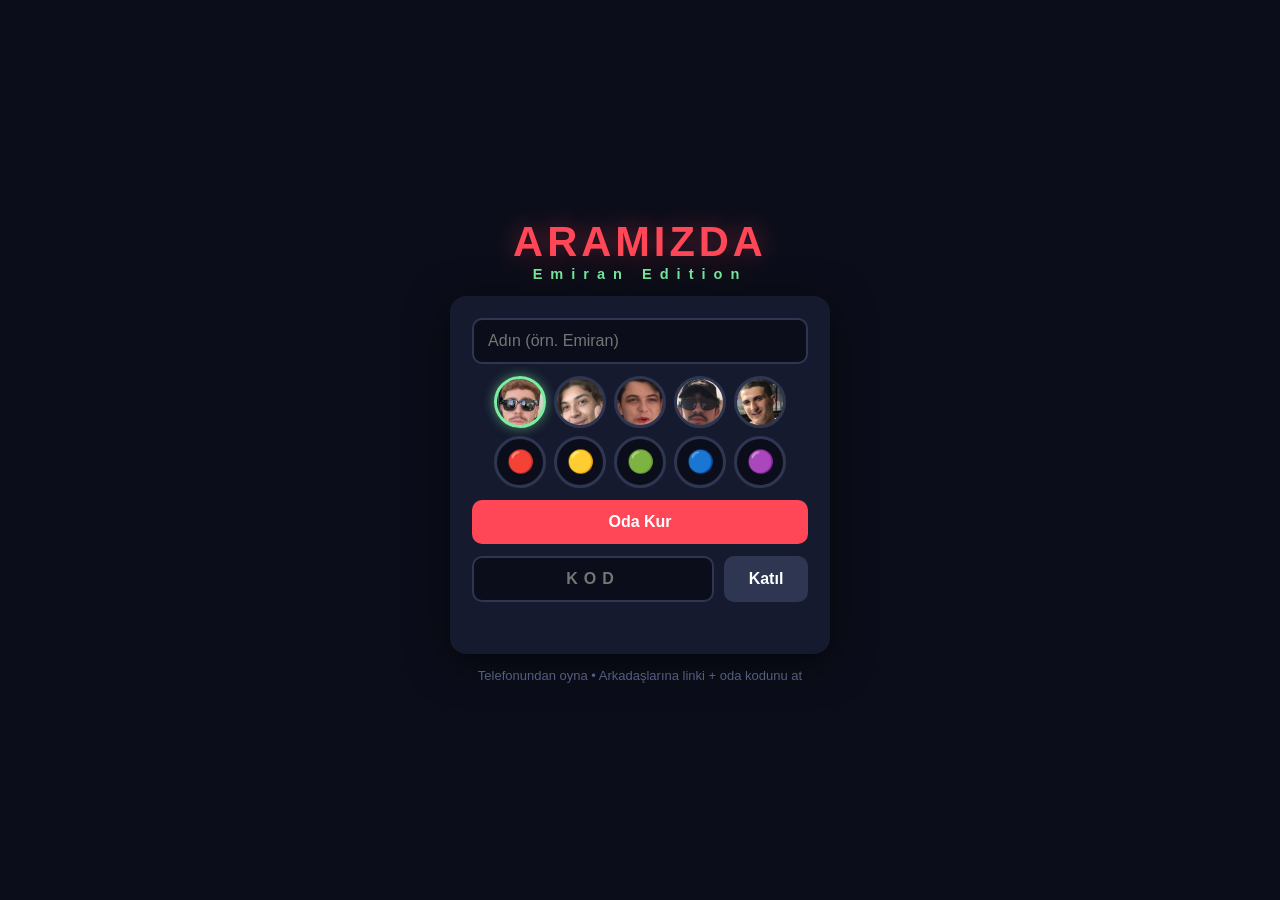
==== index.html @ 52a2c01f "Aramızda: web tabanlı Among Us tarzı P2P oyun - PeerJS (WebRTC) ile sunucusuz multiplayer: oda kodu " ====
<!DOCTYPE html>
<html lang="tr">
<head>
<meta charset="UTF-8">
<meta name="viewport" content="width=device-width, initial-scale=1, maximum-scale=1, user-scalable=no, viewport-fit=cover">
<meta name="apple-mobile-web-app-capable" content="yes">
<title>Aramızda — Emiran Edition</title>
<link rel="stylesheet" href="style.css">
</head>
<body>

<!-- ANA MENÜ -->
<div id="screen-home" class="screen active">
  <h1 class="logo">ARAMIZDA<span>Emiran Edition</span></h1>
  <div class="card">
    <input id="inp-name" maxlength="12" placeholder="Adın (örn. Emiran)">
    <div class="skin-row" id="skin-row"></div>
    <div class="btn-row">
      <button id="btn-create" class="btn primary">Oda Kur</button>
    </div>
    <div class="btn-row join-row">
      <input id="inp-code" maxlength="5" placeholder="KOD">
      <button id="btn-join" class="btn">Katıl</button>
    </div>
    <p id="home-status" class="status"></p>
  </div>
  <p class="hint">Telefonundan oyna • Arkadaşlarına linki + oda kodunu at</p>
</div>

<!-- LOBİ -->
<div id="screen-lobby" class="screen">
  <h2>Lobi</h2>
  <div class="room-code">ODA KODU: <b id="lobby-code">-----</b></div>
  <button id="btn-share" class="btn small">📤 Davet Linkini Kopyala</button>
  <div id="lobby-players" class="lobby-players"></div>
  <p id="lobby-info" class="status">En az 4 kişiyle başlar. 7+ kişide 2 impostor.</p>
  <button id="btn-start" class="btn primary" style="display:none">🚀 Oyunu Başlat</button>
  <button id="btn-leave" class="btn danger small">Ayrıl</button>
</div>

<!-- OYUN -->
<div id="screen-game" class="screen">
  <canvas id="game-canvas"></canvas>
  <div id="hud">
    <div id="taskbar-wrap"><div id="taskbar"></div><span>GÖREVLER</span></div>
    <div id="role-banner"></div>
    <div id="task-list"></div>
    <div id="sab-banner"></div>
    <div id="joystick"><div id="stick"></div></div>
    <div id="action-btns">
      <button id="btn-use" class="act">🔧<span>KULLAN</span></button>
      <button id="btn-report" class="act">📢<span>RAPOR</span></button>
      <button id="btn-kill" class="act red">🔪<span>ÖLDÜR</span></button>
      <button id="btn-vent" class="act red">🕳️<span>VENT</span></button>
      <button id="btn-sabotage" class="act red">💥<span>SABOTAJ</span></button>
      <button id="btn-revive" class="act green">💉<span>DİRİLT</span></button>
      <button id="btn-shoot" class="act orange">🔫<span>VUR</span></button>
    </div>
  </div>
  <div id="sabotage-menu" class="modal hidden">
    <div class="modal-box">
      <h3>Sabotaj</h3>
      <button class="btn" id="sab-lights">💡 Işıkları Kapat</button>
      <button class="btn" id="sab-reactor">☢️ Reaktör Krizi</button>
      <button class="btn small" id="sab-close">Vazgeç</button>
    </div>
  </div>
  <div id="task-modal" class="modal hidden"><div class="modal-box" id="task-box"></div></div>
</div>

<!-- TOPLANTI -->
<div id="screen-meeting" class="screen">
  <h2 id="meeting-title">ACİL TOPLANTI</h2>
  <div id="meeting-timer"></div>
  <div id="meeting-players"></div>
  <div id="chat-box"></div>
  <div class="chat-input-row">
    <input id="chat-input" maxlength="80" placeholder="Mesaj yaz...">
    <button id="chat-send" class="btn small">Gönder</button>
  </div>
</div>

<!-- SONUÇ / EJECT -->
<div id="screen-result" class="screen">
  <div id="result-text"></div>
  <button id="btn-back-lobby" class="btn primary" style="display:none">Lobiye Dön</button>
</div>

<script src="lib/peerjs.min.js"></script>
<script src="game.js"></script>
</body>
</html>
---- style.css ----
* { margin:0; padding:0; box-sizing:border-box; -webkit-tap-highlight-color:transparent; }
html,body { height:100%; overflow:hidden; background:#0b0e1a; color:#eee;
  font-family:-apple-system,'Segoe UI',Roboto,sans-serif; touch-action:none; }

.screen { position:fixed; inset:0; display:none; flex-direction:column; align-items:center;
  justify-content:center; gap:14px; padding:20px; padding-top:max(20px, env(safe-area-inset-top)); }
.screen.active { display:flex; }

.logo { font-size:2.6em; letter-spacing:4px; color:#ff4757; text-shadow:0 0 24px #ff475766; text-align:center; }
.logo span { display:block; font-size:0.35em; letter-spacing:8px; color:#7bed9f; }

.card { background:#151a2e; border-radius:16px; padding:22px; width:min(92vw,380px);
  display:flex; flex-direction:column; gap:12px; box-shadow:0 8px 40px #0009; }

input { background:#0b0e1a; border:2px solid #2f3652; color:#fff; border-radius:10px;
  padding:12px 14px; font-size:16px; width:100%; outline:none; }
input:focus { border-color:#ff4757; }
#inp-code { text-transform:uppercase; letter-spacing:6px; text-align:center; font-weight:bold; }

.btn { background:#2f3652; color:#fff; border:none; border-radius:10px; padding:13px 18px;
  font-size:16px; font-weight:600; cursor:pointer; }
.btn:active { transform:scale(0.96); }
.btn.primary { background:#ff4757; }
.btn.danger { background:#57202a; color:#ff8a95; }
.btn.small { padding:8px 14px; font-size:14px; }
.btn-row { display:flex; gap:10px; }
.btn-row .btn { flex:1; }
.join-row input { flex:1; width:auto; }

.skin-row { display:flex; gap:8px; justify-content:center; flex-wrap:wrap; }
.skin-opt { width:52px; height:52px; border-radius:50%; border:3px solid #2f3652;
  overflow:hidden; cursor:pointer; background-size:cover; background-position:center;
  display:flex; align-items:center; justify-content:center; font-size:22px; }
.skin-opt.sel { border-color:#7bed9f; box-shadow:0 0 12px #7bed9f88; }

.status { color:#8a92b8; font-size:14px; text-align:center; min-height:18px; }
.hint { color:#555d80; font-size:13px; text-align:center; }

.room-code { font-size:1.2em; background:#151a2e; padding:12px 22px; border-radius:12px; }
.room-code b { color:#7bed9f; letter-spacing:5px; font-size:1.4em; }
.lobby-players { display:flex; flex-wrap:wrap; gap:12px; justify-content:center; max-width:420px; }
.lobby-p { display:flex; flex-direction:column; align-items:center; gap:4px; font-size:13px; }
.lobby-p .av { width:56px; height:56px; border-radius:50%; background-size:cover; background-position:center;
  border:3px solid #2f3652; display:flex; align-items:center; justify-content:center; font-size:24px; }
.lobby-p.host .av { border-color:#ffa502; }

/* OYUN */
#screen-game { padding:0; }
#game-canvas { position:absolute; inset:0; width:100%; height:100%; }
#hud { position:absolute; inset:0; pointer-events:none; }
#hud > * { pointer-events:auto; }

#taskbar-wrap { position:absolute; top:max(10px, env(safe-area-inset-top)); left:10px; width:44vw; max-width:260px; }
#taskbar-wrap span { font-size:10px; color:#8a92b8; letter-spacing:2px; }
#taskbar { height:14px; background:#151a2ecc; border-radius:7px; overflow:hidden; border:1px solid #2f3652; }
#taskbar::after { content:''; display:block; height:100%; width:var(--p,0%); background:linear-gradient(90deg,#2ed573,#7bed9f); transition:width .4s; }

#role-banner { position:absolute; top:max(10px, env(safe-area-inset-top)); right:10px; background:#151a2ecc;
  padding:6px 12px; border-radius:10px; font-weight:700; font-size:14px; }
#task-list { position:absolute; top:60px; left:10px; background:#151a2eb0; border-radius:10px;
  padding:8px 10px; font-size:12px; max-width:60vw; line-height:1.7; }
#task-list .done { color:#2ed573; text-decoration:line-through; }
#sab-banner { position:absolute; top:60px; right:10px; color:#ff4757; font-weight:800;
  font-size:15px; text-align:right; text-shadow:0 0 10px #ff4757; animation:blink 1s infinite; }
@keyframes blink { 50% { opacity:0.4; } }

#joystick { position:absolute; bottom:max(26px, env(safe-area-inset-bottom)); left:26px; width:120px; height:120px;
  border-radius:50%; background:#ffffff12; border:2px solid #ffffff2a; }
#stick { position:absolute; left:38px; top:38px; width:44px; height:44px; border-radius:50%;
  background:#ffffff55; }

#action-btns { position:absolute; bottom:max(22px, env(safe-area-inset-bottom)); right:16px; display:flex;
  flex-wrap:wrap-reverse; gap:10px; justify-content:flex-end; max-width:180px; }
.act { width:74px; height:74px; border-radius:50%; border:none; font-size:26px;
  background:#151a2ed9; color:#fff; display:none; flex-direction:column; align-items:center;
  justify-content:center; box-shadow:0 4px 16px #0008; }
.act span { font-size:9px; font-weight:800; letter-spacing:1px; }
.act.show { display:flex; }
.act:disabled { opacity:0.35; }
.act.red { background:#7a1f2bd9; }
.act.green { background:#1f7a3dd9; }
.act.orange { background:#7a5a1fd9; }
.act:active { transform:scale(0.92); }

.modal { position:fixed; inset:0; background:#000a; display:flex; align-items:center;
  justify-content:center; z-index:50; }
.modal.hidden { display:none; }
.modal-box { background:#151a2e; border-radius:16px; padding:20px; width:min(92vw,400px);
  display:flex; flex-direction:column; gap:10px; align-items:center; }
.modal-box h3 { color:#ff4757; }

/* TOPLANTI */
#screen-meeting { background:#101528; justify-content:flex-start; padding-top:max(16px, env(safe-area-inset-top)); gap:8px; }
#meeting-title { color:#ffa502; }
#meeting-timer { font-size:15px; color:#8a92b8; font-weight:700; }
#meeting-players { display:flex; flex-wrap:wrap; gap:8px; justify-content:center; max-width:500px; }
.vote-card { background:#151a2e; border:2px solid #2f3652; border-radius:12px; padding:8px 10px;
  display:flex; align-items:center; gap:8px; font-size:13px; cursor:pointer; min-width:140px; }
.vote-card .av { width:36px; height:36px; border-radius:50%; background-size:cover; background-position:center;
  display:flex; align-items:center; justify-content:center; font-size:16px; flex:none; }
.vote-card.dead { opacity:0.35; filter:grayscale(1); }
.vote-card.voted-me { border-color:#ff4757; }
.vote-card .tally { margin-left:auto; color:#ffa502; font-weight:800; }
.vote-card.skip { justify-content:center; color:#8a92b8; }
#chat-box { flex:1; width:min(94vw,500px); background:#0b0e1a; border-radius:12px; padding:10px;
  overflow-y:auto; font-size:14px; line-height:1.6; min-height:100px; }
#chat-box .gh { color:#8a92b8; font-style:italic; }
#chat-box b { color:#7bed9f; }
.chat-input-row { display:flex; gap:8px; width:min(94vw,500px); padding-bottom:max(8px, env(safe-area-inset-bottom)); }
.chat-input-row input { flex:1; }

/* SONUÇ */
#result-text { font-size:2em; font-weight:900; text-align:center; line-height:1.5; }
#result-text .sub { font-size:0.5em; font-weight:400; color:#8a92b8; display:block; margin-top:10px; }

/* Görev mini oyunları */
.wire-area { display:flex; justify-content:space-between; width:100%; min-height:220px; position:relative; }
.wire-col { display:flex; flex-direction:column; gap:18px; }
.wire-node { width:44px; height:44px; border-radius:8px; border:3px solid #fff3; cursor:pointer; }
.wire-node.sel { border-color:#fff; box-shadow:0 0 10px #fff; }
.wire-node.done { opacity:0.4; }
.wire-svg { position:absolute; inset:0; pointer-events:none; }
.hold-btn { width:120px; height:120px; border-radius:50%; font-size:40px; border:none;
  background:#ff4757; color:#fff; }
.prog { width:100%; height:16px; background:#0b0e1a; border-radius:8px; overflow:hidden; }
.prog i { display:block; height:100%; background:#2ed573; width:0%; }
.keypad { display:grid; grid-template-columns:repeat(3,64px); gap:8px; }
.keypad button { height:52px; font-size:20px; border-radius:10px; border:none; background:#2f3652; color:#fff; }
.code-disp { font-size:26px; letter-spacing:8px; font-weight:800; color:#7bed9f; min-height:34px; }
.ast-area { width:100%; height:260px; background:#05070f; border-radius:10px; position:relative; overflow:hidden; }
.ast { position:absolute; width:44px; height:44px; font-size:32px; line-height:44px; text-align:center; cursor:pointer; }
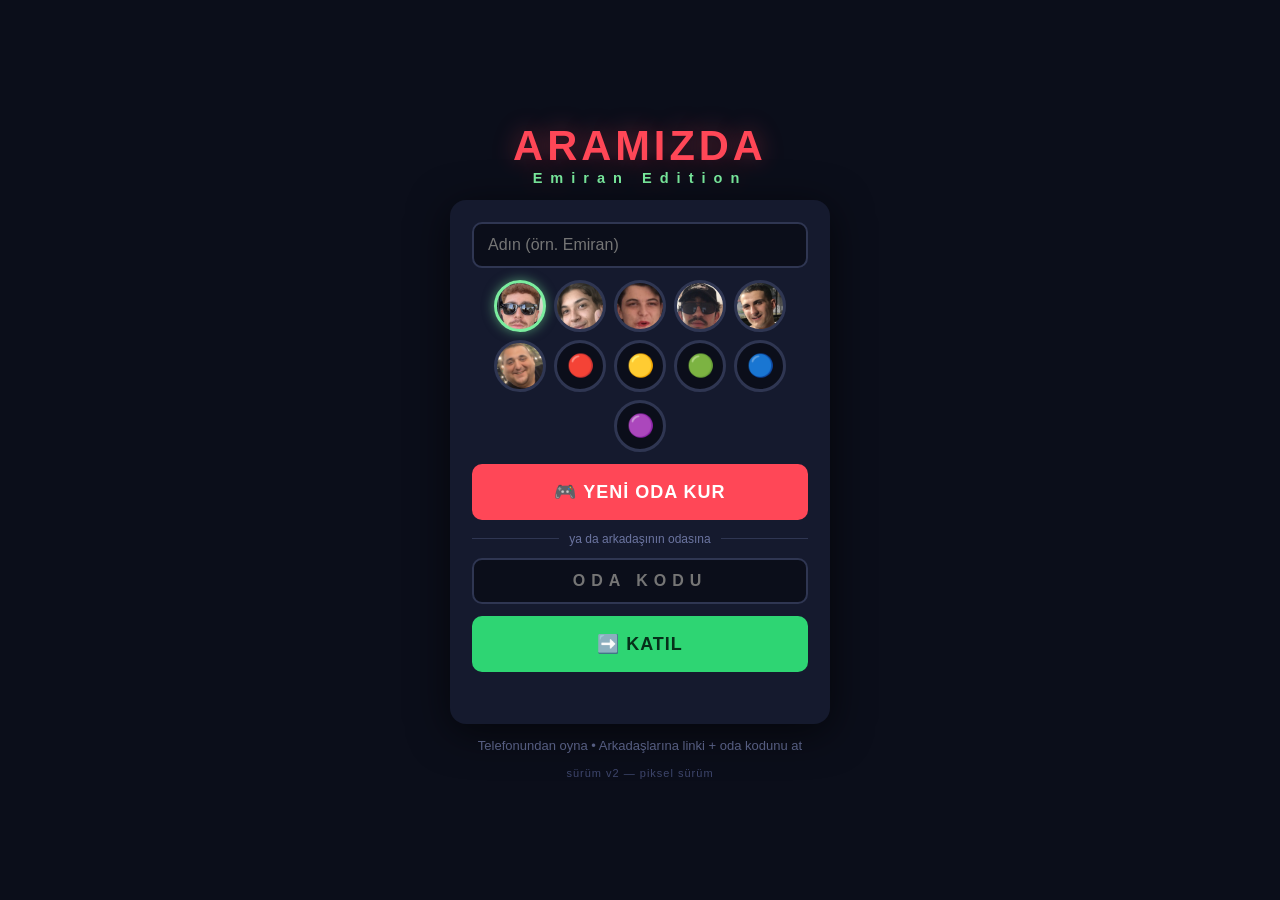
==== commit 3e4d703c: "Katıl butonunu belirginleştir, sürüm etiketi ve .nojekyll ekle - Katıl artık tam genişlikte yeşil bü" ====
--- a/index.html
+++ b/index.html
@@ -15,16 +15,14 @@
   <div class="card">
     <input id="inp-name" maxlength="12" placeholder="Adın (örn. Emiran)">
     <div class="skin-row" id="skin-row"></div>
-    <div class="btn-row">
-      <button id="btn-create" class="btn primary">Oda Kur</button>
-    </div>
-    <div class="btn-row join-row">
-      <input id="inp-code" maxlength="5" placeholder="KOD">
-      <button id="btn-join" class="btn">Katıl</button>
-    </div>
+    <button id="btn-create" class="btn primary big">🎮 YENİ ODA KUR</button>
+    <div class="or-sep"><span>ya da arkadaşının odasına</span></div>
+    <input id="inp-code" maxlength="5" placeholder="ODA KODU">
+    <button id="btn-join" class="btn join big">➡️ KATIL</button>
     <p id="home-status" class="status"></p>
   </div>
   <p class="hint">Telefonundan oyna • Arkadaşlarına linki + oda kodunu at</p>
+  <p class="ver">sürüm v2 — piksel sürüm</p>
 </div>
 
 <!-- LOBİ -->
--- a/style.css
+++ b/style.css
@@ -23,9 +23,16 @@
 .btn.primary { background:#ff4757; }
 .btn.danger { background:#57202a; color:#ff8a95; }
 .btn.small { padding:8px 14px; font-size:14px; }
+.btn.big { padding:17px 18px; font-size:18px; font-weight:800; letter-spacing:1px; }
+.btn.join { background:#2ed573; color:#06301a; }
 .btn-row { display:flex; gap:10px; }
 .btn-row .btn { flex:1; }
 .join-row input { flex:1; width:auto; }
+
+.or-sep { display:flex; align-items:center; gap:10px; color:#6b74a0; font-size:12px; }
+.or-sep::before, .or-sep::after { content:''; flex:1; height:1px; background:#2f3652; }
+
+.ver { color:#3d456b; font-size:11px; letter-spacing:1px; }
 
 .skin-row { display:flex; gap:8px; justify-content:center; flex-wrap:wrap; }
 .skin-opt { width:52px; height:52px; border-radius:50%; border:3px solid #2f3652;
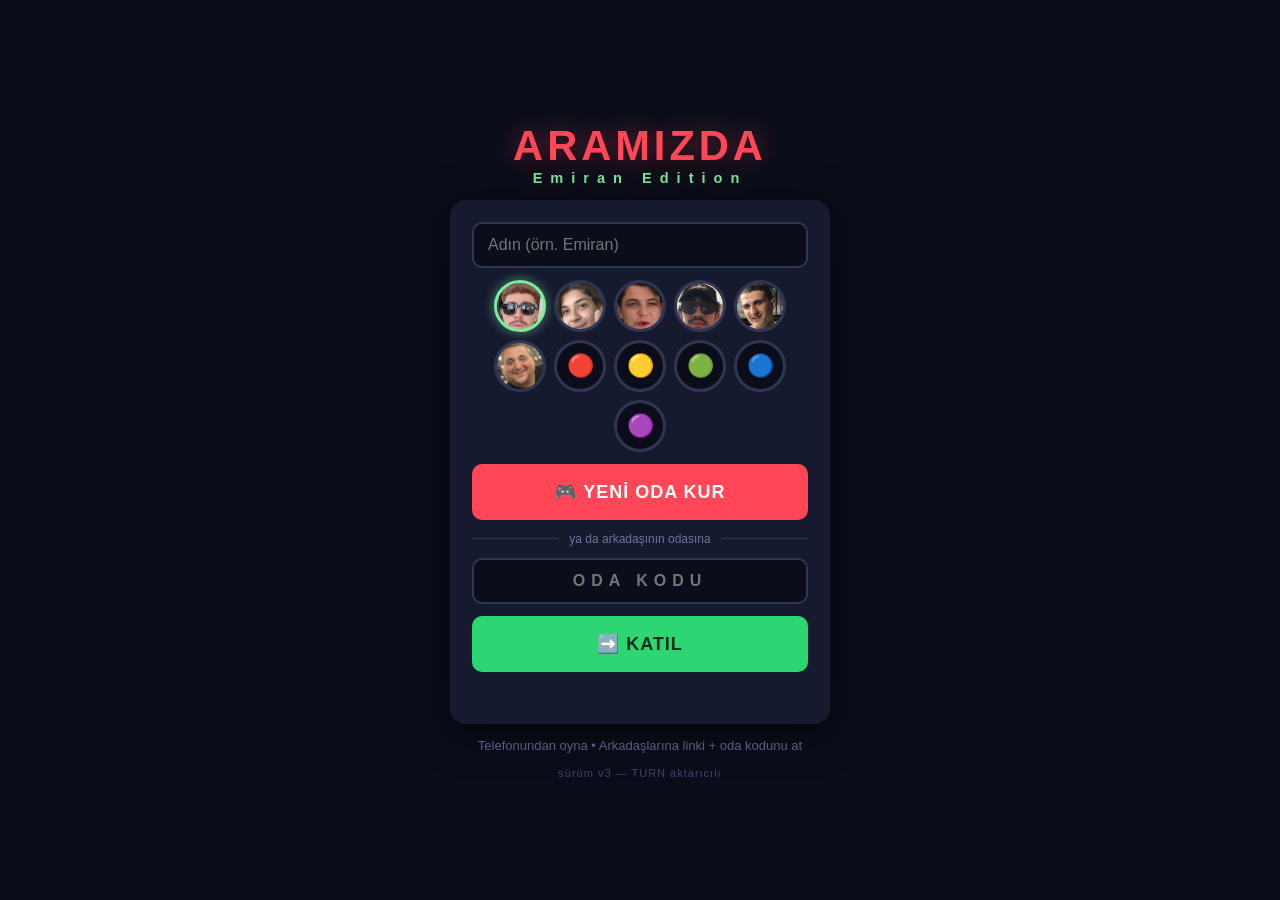
==== commit 520ce13a: "Bağlantı sorunlarını gider: TURN aktarıcı + anlaşılır hata mesajları - ICE ayarı eklendi: Google/Twi" ====
--- a/index.html
+++ b/index.html
@@ -22,7 +22,7 @@
     <p id="home-status" class="status"></p>
   </div>
   <p class="hint">Telefonundan oyna • Arkadaşlarına linki + oda kodunu at</p>
-  <p class="ver">sürüm v2 — piksel sürüm</p>
+  <p class="ver">sürüm v3 — TURN aktarıcılı</p>
 </div>
 
 <!-- LOBİ -->
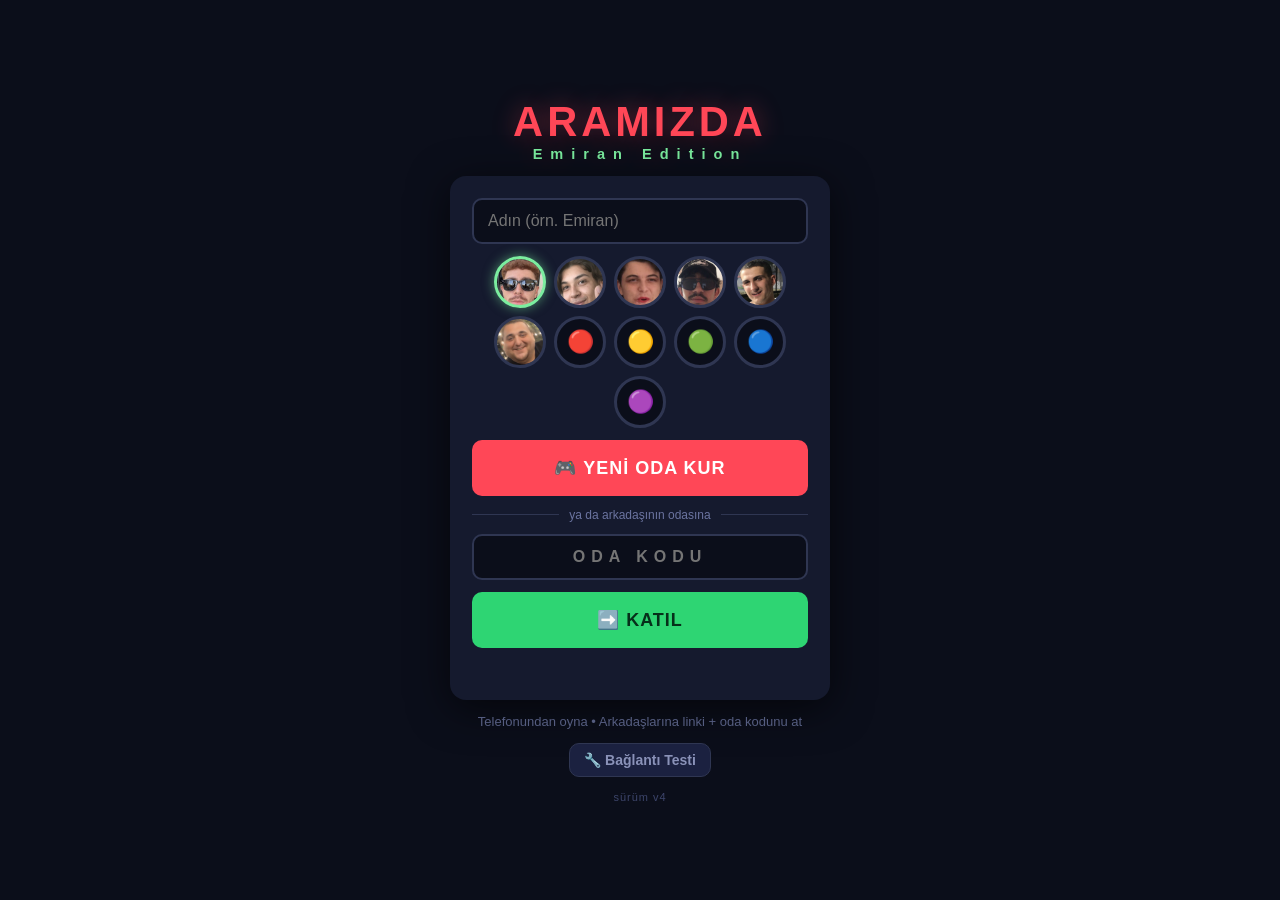
==== commit a73b91c1: "Bağlantı testi paneli ekle Ana ekrana '🔧 Bağlantı Testi' butonu: hangi katmanın çalışmadığını tek do" ====
--- a/index.html
+++ b/index.html
@@ -22,7 +22,19 @@
     <p id="home-status" class="status"></p>
   </div>
   <p class="hint">Telefonundan oyna • Arkadaşlarına linki + oda kodunu at</p>
-  <p class="ver">sürüm v3 — TURN aktarıcılı</p>
+  <button id="btn-diag" class="btn small diag">🔧 Bağlantı Testi</button>
+  <p class="ver">sürüm v4</p>
+</div>
+
+<!-- BAĞLANTI TESTİ -->
+<div id="diag-modal" class="modal hidden">
+  <div class="modal-box">
+    <h3>🔧 Bağlantı Testi</h3>
+    <div id="diag-list"></div>
+    <div id="diag-verdict"></div>
+    <button id="diag-copy" class="btn small">📋 Sonucu Kopyala</button>
+    <button id="diag-close" class="btn small">Kapat</button>
+  </div>
 </div>
 
 <!-- LOBİ -->
--- a/style.css
+++ b/style.css
@@ -33,6 +33,16 @@
 .or-sep::before, .or-sep::after { content:''; flex:1; height:1px; background:#2f3652; }
 
 .ver { color:#3d456b; font-size:11px; letter-spacing:1px; }
+.btn.diag { background:#1b2140; color:#8a92b8; border:1px solid #2f3652; }
+
+#diag-list { width:100%; display:flex; flex-direction:column; gap:8px; font-size:13px; }
+.diag-row { display:flex; gap:8px; align-items:flex-start; line-height:1.45; }
+.diag-row .ic { flex:none; width:20px; text-align:center; }
+.diag-row .tx b { display:block; color:#dfe4f5; }
+.diag-row .tx span { color:#8a92b8; }
+#diag-verdict { width:100%; font-size:14px; line-height:1.5; padding:12px;
+  border-radius:10px; background:#0b0e1a; color:#dfe4f5; }
+#diag-verdict:empty { display:none; }
 
 .skin-row { display:flex; gap:8px; justify-content:center; flex-wrap:wrap; }
 .skin-opt { width:52px; height:52px; border-radius:50%; border:3px solid #2f3652;
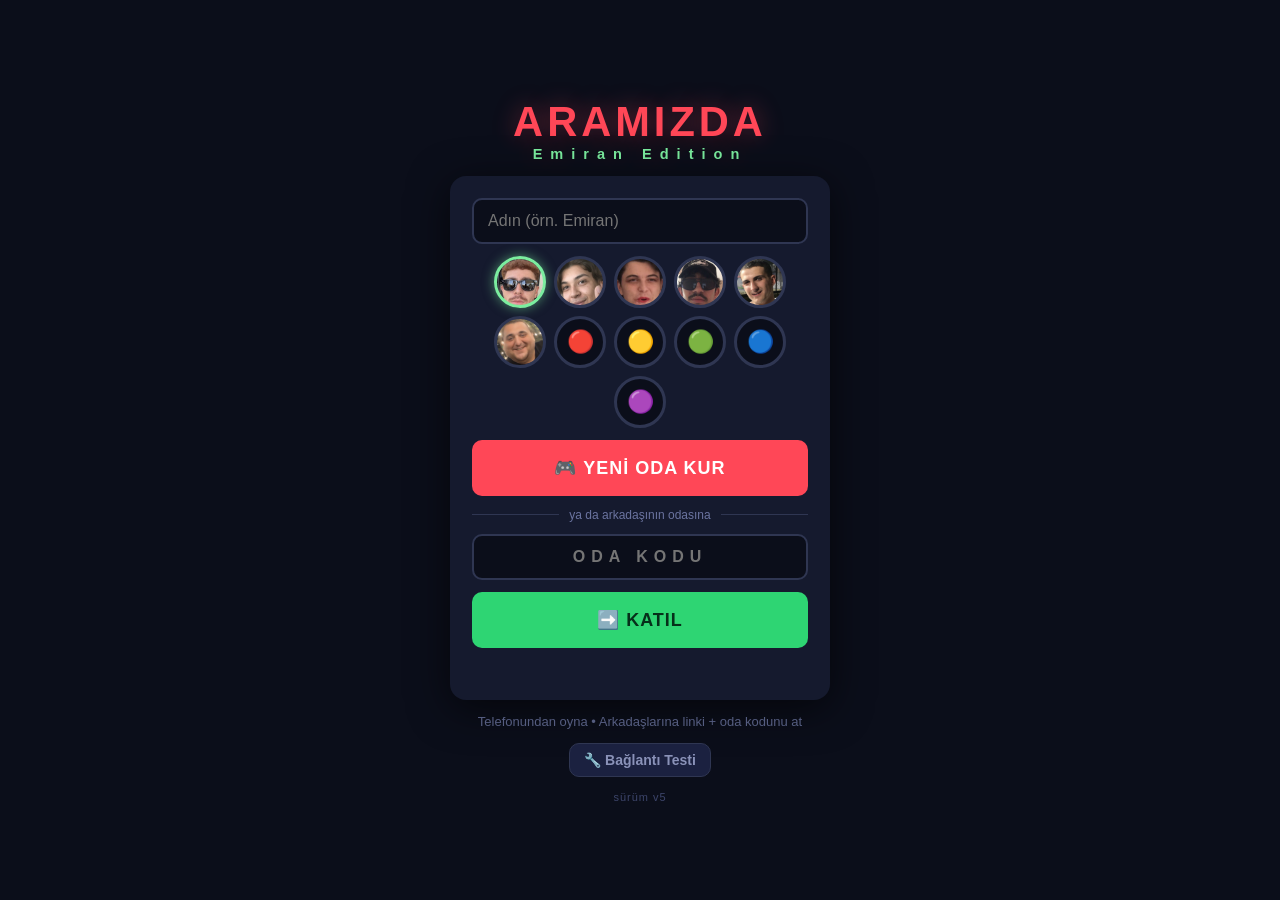
==== commit b5a26787: "Birden fazla TURN sağlayıcı + sunucu bazlı teşhis Teşhis, kullanılan tek TURN sağlayıcısının (OpenRe" ====
--- a/index.html
+++ b/index.html
@@ -23,7 +23,7 @@
   </div>
   <p class="hint">Telefonundan oyna • Arkadaşlarına linki + oda kodunu at</p>
   <button id="btn-diag" class="btn small diag">🔧 Bağlantı Testi</button>
-  <p class="ver">sürüm v4</p>
+  <p class="ver">sürüm v5</p>
 </div>
 
 <!-- BAĞLANTI TESTİ -->
